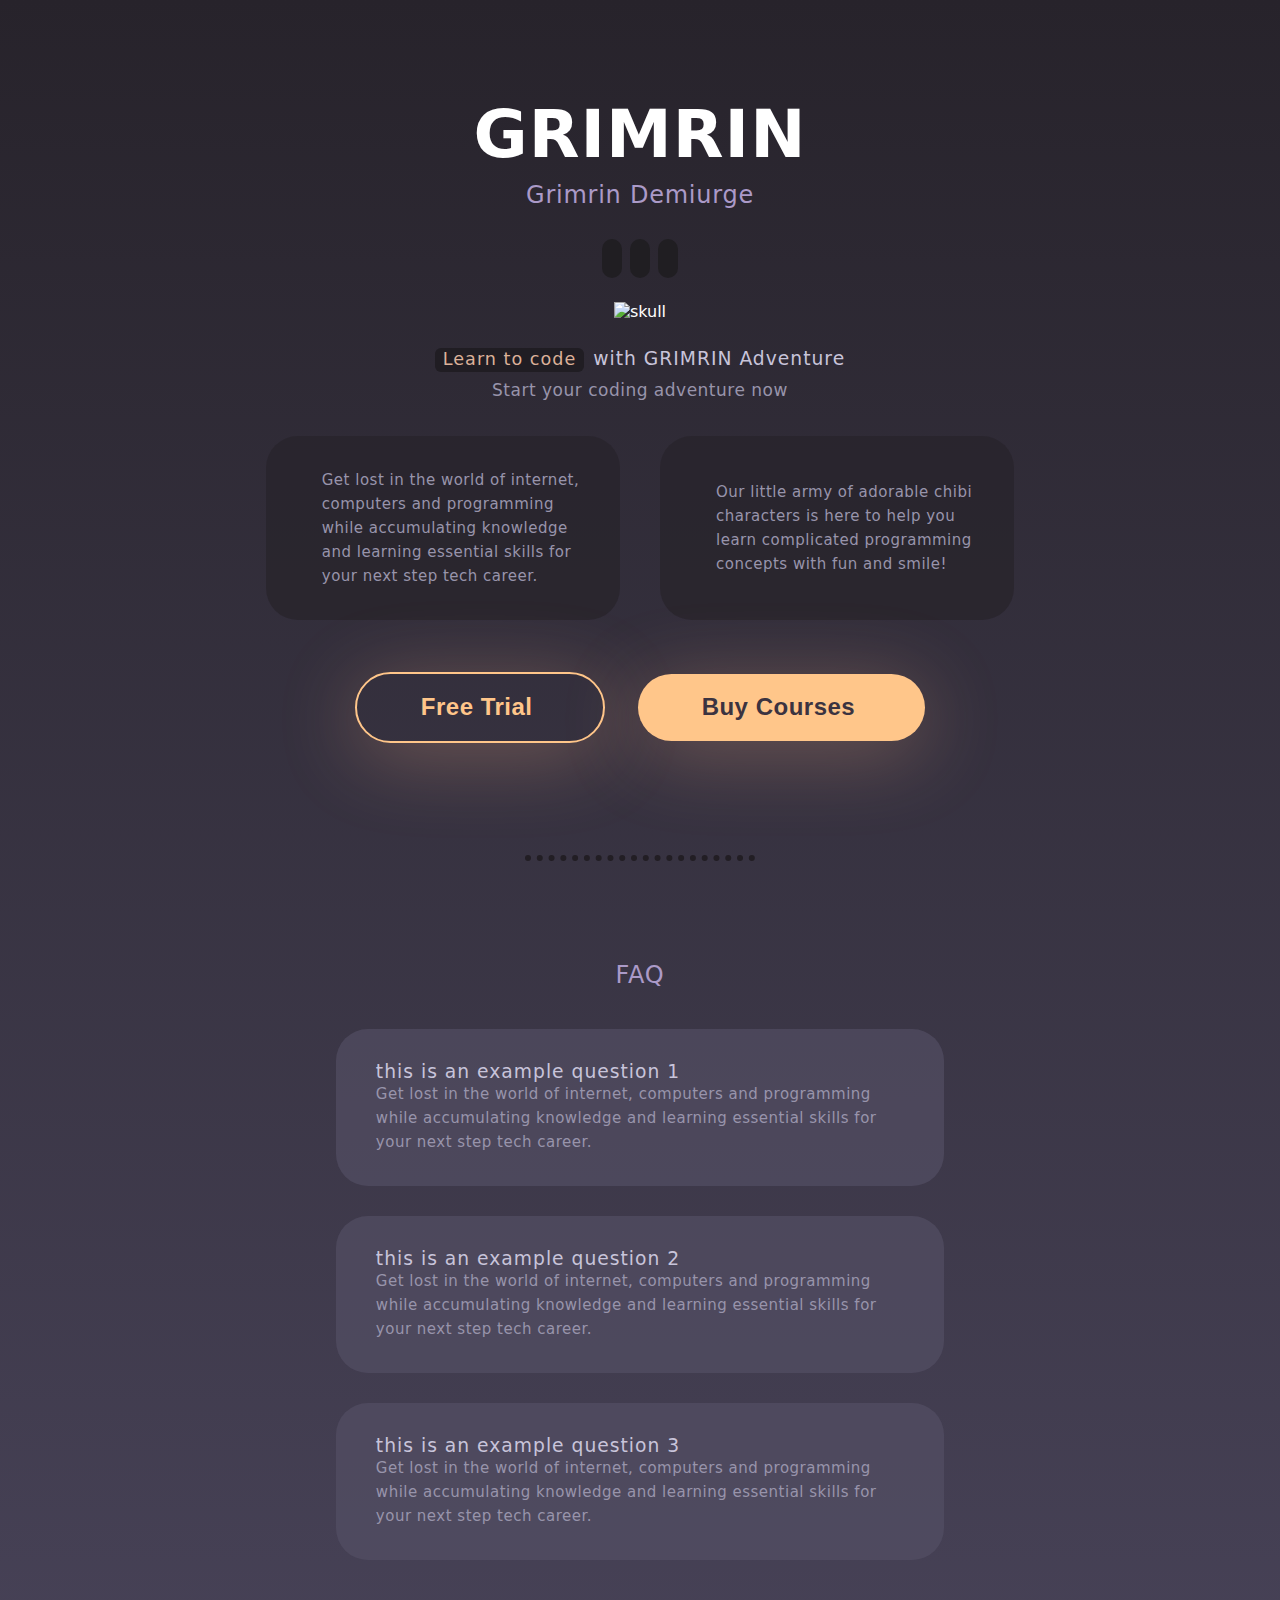
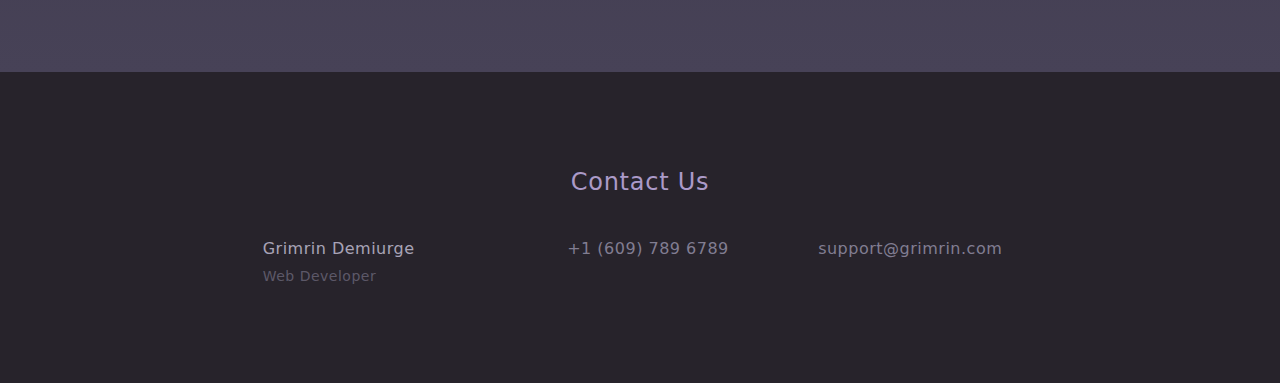
==== index.html @ 37c35542 "update layout and add FAQ and contact us section" ====
<!DOCTYPE html>
<html lang="en">
<head>
    <meta charset="UTF-8">
    <meta http-equiv="X-UA-Compatible" content="IE=edge">
    <meta name="viewport" content="width=device-width, initial-scale=1.0">
    <title>Grimrin</title>
    <link href="https://cdn.jsdelivr.net/npm/bootstrap@5.2.2/dist/css/bootstrap.min.css" rel="stylesheet"
        integrity="sha384-Zenh87qX5JnK2Jl0vWa8Ck2rdkQ2Bzep5IDxbcnCeuOxjzrPF/et3URy9Bv1WTRi" crossorigin="anonymous">
    <link rel="stylesheet" href="style.css">
    <link rel="icon" type="image/png" href="img/skull.png">
    <script src="https://kit.fontawesome.com/81069a3921.js" crossorigin="anonymous"></script>
</head>
<body>

    <div class="main">
        <section id="page-landing">
            <h1>GRIMRIN</h1>
            <h2>Grimrin Demiurge</h2>
            <div class="social-icons">
                <i class="fa-brands fa-patreon"></i>
                <i class="fa-brands fa-twitter"></i>
                <i class="fa-solid fa-envelope"></i>
            </div>
            <img src="https://emojipedia-us.s3.amazonaws.com/source/microsoft-teams/337/skull_1f480.png" class="skull" alt="skull">
            <div class="content">
                <!-- <p>Code with me on GRIMRIN, the first programming wiki for beginners with hand-drawn adorable chibi characters</p> -->
                <h3><span class="learn-to-code">Learn to code</span> with GRIMRIN Adventure</h3>
                <p style="margin-top: 8px; font-size: 17px;">Start your coding adventure now</p>
                <div class="list">
                    <div class="list-item">
                        <i class="fa-solid fa-laptop-code"></i>
                        <p>Get lost in the world of internet, computers and programming while accumulating knowledge and learning essential skills for your next step tech career.</p>
                    </div>
                    <div class="list-item">
                        <i class="fa-solid fa-rocket"></i>
                        <p>Our little army of adorable chibi characters is here to help you learn complicated programming concepts with fun and smile!</p>
                    </div>
                </div>
                <div class="cta-group">
                    <a href="course-catalog.html">
                        <button class="btn-outline">Free Trial <i class="fa-regular fa-circle-right btn-icon"></i></button>
                    </a>
                    <a href="course-catalog.html">
                        <button>Buy Courses <i class="fa-solid fa-cart-shopping btn-icon"></i></button>
                    </a>
                </div>
            </div>
        </section>
        <hr>
        <section id="faq">
            <h2>FAQ</h2>
            <div class="content">
                <div class="list faq">

                    <a class="collapse-handler" data-bs-toggle="collapse" href="#faq1" role="button">
                        <div class="list-item">
                            <div class="list-item-desc">
                                <h3>this is an example question 1</h3>
                                <div class="collapse" id="faq1">
                                    <p>Get lost in the world of internet, computers and programming while accumulating knowledge and learning essential skills for your next step tech career.</p>
                                </div>
                            </div>
                            <div class="list-item-handle">
                                <i class="fa-solid fa-caret-down"></i>
                            </div>
                        </div>
                    </a>

                    <a class="collapse-handler" data-bs-toggle="collapse" href="#faq2" role="button">
                        <div class="list-item">
                            <div class="list-item-desc">
                                <h3>this is an example question 2</h3>
                                <div class="collapse" id="faq2">
                                    <p>Get lost in the world of internet, computers and programming while accumulating knowledge and learning essential skills for your next step tech career.</p>
                                </div>
                            </div>
                            <div class="list-item-handle">
                                <i class="fa-solid fa-caret-down"></i>
                            </div>
                        </div>
                    </a>

                    <a class="collapse-handler" data-bs-toggle="collapse" href="#faq3" role="button">
                        <div class="list-item">
                            <div class="list-item-desc">
                                <h3>this is an example question 3</h3>
                                <div class="collapse" id="faq3">
                                    <p>Get lost in the world of internet, computers and programming while accumulating knowledge and learning essential skills for your next step tech career.</p>
                                </div>
                            </div>
                            <div class="list-item-handle">
                                <i class="fa-solid fa-caret-down"></i>
                            </div>
                        </div>
                    </a>

                    <!-- <div class="list-item">
                        <p>Our little army of adorable chibi characters is here to help you learn complicated programming concepts with fun and smile!</p>
                    </div> -->
                </div>
            </div>
        </section>
    </div>

    <div class="contact-us-wrap">
        <section id="contact-us">
            <h2>Contact Us</h2>
            <div class="content">
                <div class="contact">
                    <div class="contact-detail developer">
                        <p>Grimrin Demiurge</p>
                        <p class="job-title">Web Developer</p>
                    </div>
                    <div class="contact-detail">
                        <div class="contact-detail-data">
                            <i class="fa-solid fa-phone"></i>
                            <p><a href="tel:+16097896789">+1 (609) 789 6789</a></p>
                        </div>
                    </div>
                    <div class="contact-detail">
                        <div class="contact-detail-data">
                            <i class="fa-solid fa-envelope"></i>
                            <p><a href="mailto:support@grimrin.com">support@grimrin.com</a></p>
                        </div>
                    </div>
                </div>
            </div>
        </section>
    </div>

    <!-- // bootstrap 5.2.2 JavaScript Bundle with Popper -->
    <script src="https://cdn.jsdelivr.net/npm/bootstrap@5.2.2/dist/js/bootstrap.bundle.min.js"
        integrity="sha384-OERcA2EqjJCMA+/3y+gxIOqMEjwtxJY7qPCqsdltbNJuaOe923+mo//f6V8Qbsw3"
        crossorigin="anonymous">
    </script>
</body>
</html>
---- style.css ----
*, *::after, *::before {
    box-sizing: border-box;
}

body {
    background-image: linear-gradient(0deg, #474257, #27232b);
    color: white;
    font-family: system-ui, -apple-system, BlinkMacSystemFont, 'Segoe UI', Roboto, Oxygen, Ubuntu, Cantarell, 'Open Sans', 'Helvetica Neue', sans-serif;
    text-align: center;
    margin: 0;
}

.main {
    background-color: #27232b;
    background-image: linear-gradient(0deg, #474257, #27232b);
    padding: 3rem 3rem 7rem;
    padding: 3rem 0 7rem;
}

section {
    padding: 3rem 0;
    width: 88%;
    margin: auto;
}

.content {
    width: 70%;
    margin: auto;
}

.skull {
    width: 140px;
    margin-top: 1.125rem;
    margin-bottom: .5rem;
}

.learn-to-code {
    background-color: #201d23;
    border-radius: 6px;
    color: #dcb199;
    font-size: 1.1rem;
    margin-right: 2px;
    padding: 1px 8px 3px;
}

h1 {
    font-size: 66px;
    font-weight: 800;
    letter-spacing: 1px;
    margin-bottom: .5rem;
    margin-top: 0;
}

h2 {
    color: #ab9ac8;
    font-size: 1.5em;
    font-weight: 400;
    letter-spacing: .75px;
    margin-top: 0;
    margin-bottom: 2.5rem;
}

h3 {
    color: #b8b4cc;
    color: #c8c4da;
    font-weight: 500;
    letter-spacing: 1px;
    margin-bottom: 0px;
    font-size: 1.17em;
    margin-top: 1em;
}

p {
    color: #8b879d;
    color: #9894ab;
    font-size: 15px;
    letter-spacing: .5px;
    line-height: 1.6;
    margin-bottom: 20px;
}

hr {
    height: 0;
    border: none;
    border-top: 6px dotted #2b2730;
    border-top: 6px dotted #232027;
    border-top: 6px dotted #221e24;
    width: 18%;
    margin: 4rem auto;
    margin: 4rem auto 3.25rem;
    opacity: 1;
}

/* 🦄 --------------- General List --------------- */
.list {
    display: flex;
    margin: 2rem 0;
}

.list .list-item {
    display: flex;
    align-items: center;
    background-color: #282733;
    background-color: rgb(40 36 44 / 80%);
    border-radius: 32px;
    margin: 0 1.25rem;
    padding: 2rem;
    text-align: left;
    transition: all .3s ease;
    width: 50%;
}

.list .list-item:hover {
    background-color: #28242c;
    background-color: #27232a;
    background-color: #221e24;
}

.list .list-item:hover p {
    /* color: #a7a4ba; */
}

.list .list-item:hover i {
    color: #9987c3;
    color: #a391cc;
}

.list .list-item p {
    margin: 0;
}

.list i {
    color: #7b6aa2;
    font-size: 38px;
    margin-right: 1.5rem;
    transition: all .3s ease;
    /* margin-bottom: 1rem; */
}

/* 🐱 --------------- Course List --------------- */
.list.course {
    display: block;
    margin-top: 3rem; 
    margin-bottom: 2.5rem;
}

.list.course  .list-item {
    width: 100%;
    margin: 1.5rem 0;
    margin: 0 0 2rem;
}

.list.course  .list-item.top-pick {
    display: block;
}

.list.course  .list-item.top-pick img {
    width: 100%;
    border-radius: 16px;
}

.list.course  .list-item.top-pick h3 {
    margin-bottom: .5rem;
    margin-top: 1.5rem;
}

.list.course .course-listing {
    align-items: flex-start;
}

.course-listing img {
    width: 50%;
    border-radius: 16px;
    margin-right: 1.75rem;
    margin-right: 2rem;
}

.list.course .course-listing  h3 {
    margin-top: 0;
    margin-bottom: .75rem;
}

/* 🦊 --------------- FAQ --------------- */
#faq {
    padding-bottom: 0;
}

#faq .content {
    width: 54%;
}

.list.faq {
    display: block;
    margin-bottom: 0;
}

.list.faq .list-item {
    background-color: rgb(84 80 101 / 50%);
    background-color: rgb(84 80 101 / 65%);
    margin: 0;
    /* margin-bottom: 1.75rem; */
    padding: 2rem 2.5rem;
    /* padding: 1.75rem 2.5rem; */
    width: 100%;
    display: flex;
    justify-content: space-between;
    align-items: flex-start;
    transition: all .4s ease;
}

.list.faq .list-item:hover {
    background-color: rgb(84 80 101 / 80%);
    background-color: rgb(84 80 101 / 65%);
    background-color: rgb(84 80 101 / 100%);

}

.list.faq .list-item:last-child {
    margin-bottom: 0;
}

.list.faq .collapse-handler {
    text-decoration: none;
    margin-bottom: 1.875rem;
    display: block;
}

.list.faq .collapse-handler:last-child {
    margin-bottom: 0;
}

.list-item-desc .collapse.show {
    padding-top: 1rem;
}

.list-item-desc h3 {
    margin-top: 0;
}

.list.faq i {
    color: #9894ab;
    color: #9c99aa;
    font-size: 16px;
    margin-left: 1.5rem;
    margin-right: 0;
}


/* 🐨 --------------- Buttons --------------- */
.cta-group a {
    text-decoration: none;
}
button {
    background-color: #ffc68a;
    border: none;
    border-radius: 50px;
    box-shadow: 0px 12px 80px rgb(255 182 138 / 30%);
    color: #3b3340;
    font-size: 24px;
    font-weight: 800;
    margin: 1.25rem .875rem 0;
    padding: 1.2rem 5.5rem;
    padding: 1.2rem 4rem;
    transition: all .3s ease;

    font-weight: 700;
    line-height: 1.2;
    letter-spacing: .5px;
}

button:hover {
    background-color: #e696ff;
    box-shadow: 0px 36px 100px #884bb6;
    color: #27232b;
}

button:hover .btn-icon {
    /* margin-left: 12px; */
}

button.btn-outline {
    border: 2px solid #ffc68a;
    background: transparent;
    color: #ffc68a;
}

button.btn-outline:hover {
    border: 2px solid #e696ff;
    background: transparent;
    color: #e696ff;
    box-shadow: 0px 36px 100px #884bb6;
}

button.btn-outline:hover .btn-icon {
    color: #e696ff;
}

.btn-icon {
    margin-left: 4px;
    margin-left: 6px;
}


/* 🦁 --------------- Social icons --------------- */
.social-icons {
    margin-top: 2rem;
    margin-bottom: 1rem;
}

.social-icons i {
    background-color: rgb(32, 30, 34); 
    border-radius: 12px;
    color: #797389;
    cursor: pointer;
    font-size: 16px;
    margin: 0 .25rem;
    padding: 10px;
    transition: all .4s ease;
}

.social-icons i:hover {
    background-color: #575068;
    color: #d5cfe2;
}


/* 🐸 --------------- contact-us --------------- */
.contact-us-wrap {
    background-color: #27232b;
    padding: 3rem 0; 
}

#contact-us .content {
    width: 54%;
    width: 70%;
    width: 67%;
    margin: auto;
    /* border: 3px solid #555167; */
    border-radius: 36px;
    /* background-color: #555167; */
    /* background-color: rgba(85, 81, 103, 0.8); */
    /* background-color: rgb(40 36 44 / 40%); */
}

#contact-us .contact {
    display: flex;
    opacity: .8;
}

#contact-us .contact .contact-detail {
    margin: 0 1rem;
    width: 50%;
    display: flex;
    align-items: center;
    align-items: flex-start;
    justify-content: center;
}

#contact-us .contact .contact-detail:first-child {
    margin-left: 0;
}

#contact-us .contact .contact-detail:last-child {
    margin-right: 0;
}

#contact-us .contact .contact-detail i {
    font-size: 18px;
    /* margin-bottom: 8px; */
    /* color: #ffc68a; */
    color: #9894ab;
    margin-right: 1rem;
    transition: all .2s ease;
}

.developer p {
    color: #ffc68a;
    color: #c8c4da;
    font-weight: 500;
}

.contact-detail-data {
    display: flex;
    align-items: center;
}

#contact-us p {
    font-size: 16px;
    margin: 4px 0;
    margin: 0;
    /* color: #9894ab; */
}

.contact-detail-data:hover a, #contact-us .contact .contact-detail .contact-detail-data:hover i {
    color: #ffc68a;
}

.contact-detail-data a {
    color: #ffc68a;
    /* color: #8b879d; */
    color: #9894ab;
    text-decoration: none;
    transition: all .2s ease;
}
.contact-detail-data a:hover {
    /* color: #e696ff; */
    /* color: #ffc68a; */
}

.contact-detail-data a:hover i {
    /* color: #ffc68a; */
}

#contact-us .contact  .contact-detail.developer {
    flex-direction: column;
    align-items: flex-start;
}

#contact-us p.job-title {
    color: #9894ab;
    opacity: .6;
    font-size: 14px;
    margin-top: 3px;
}



.course-catalog {
    padding: 5.5rem 3rem 6rem;
    padding: 5.5rem 0 6rem;
}

.course-catalog .content {
    width: 60%;
    /* width: 56%; */
}
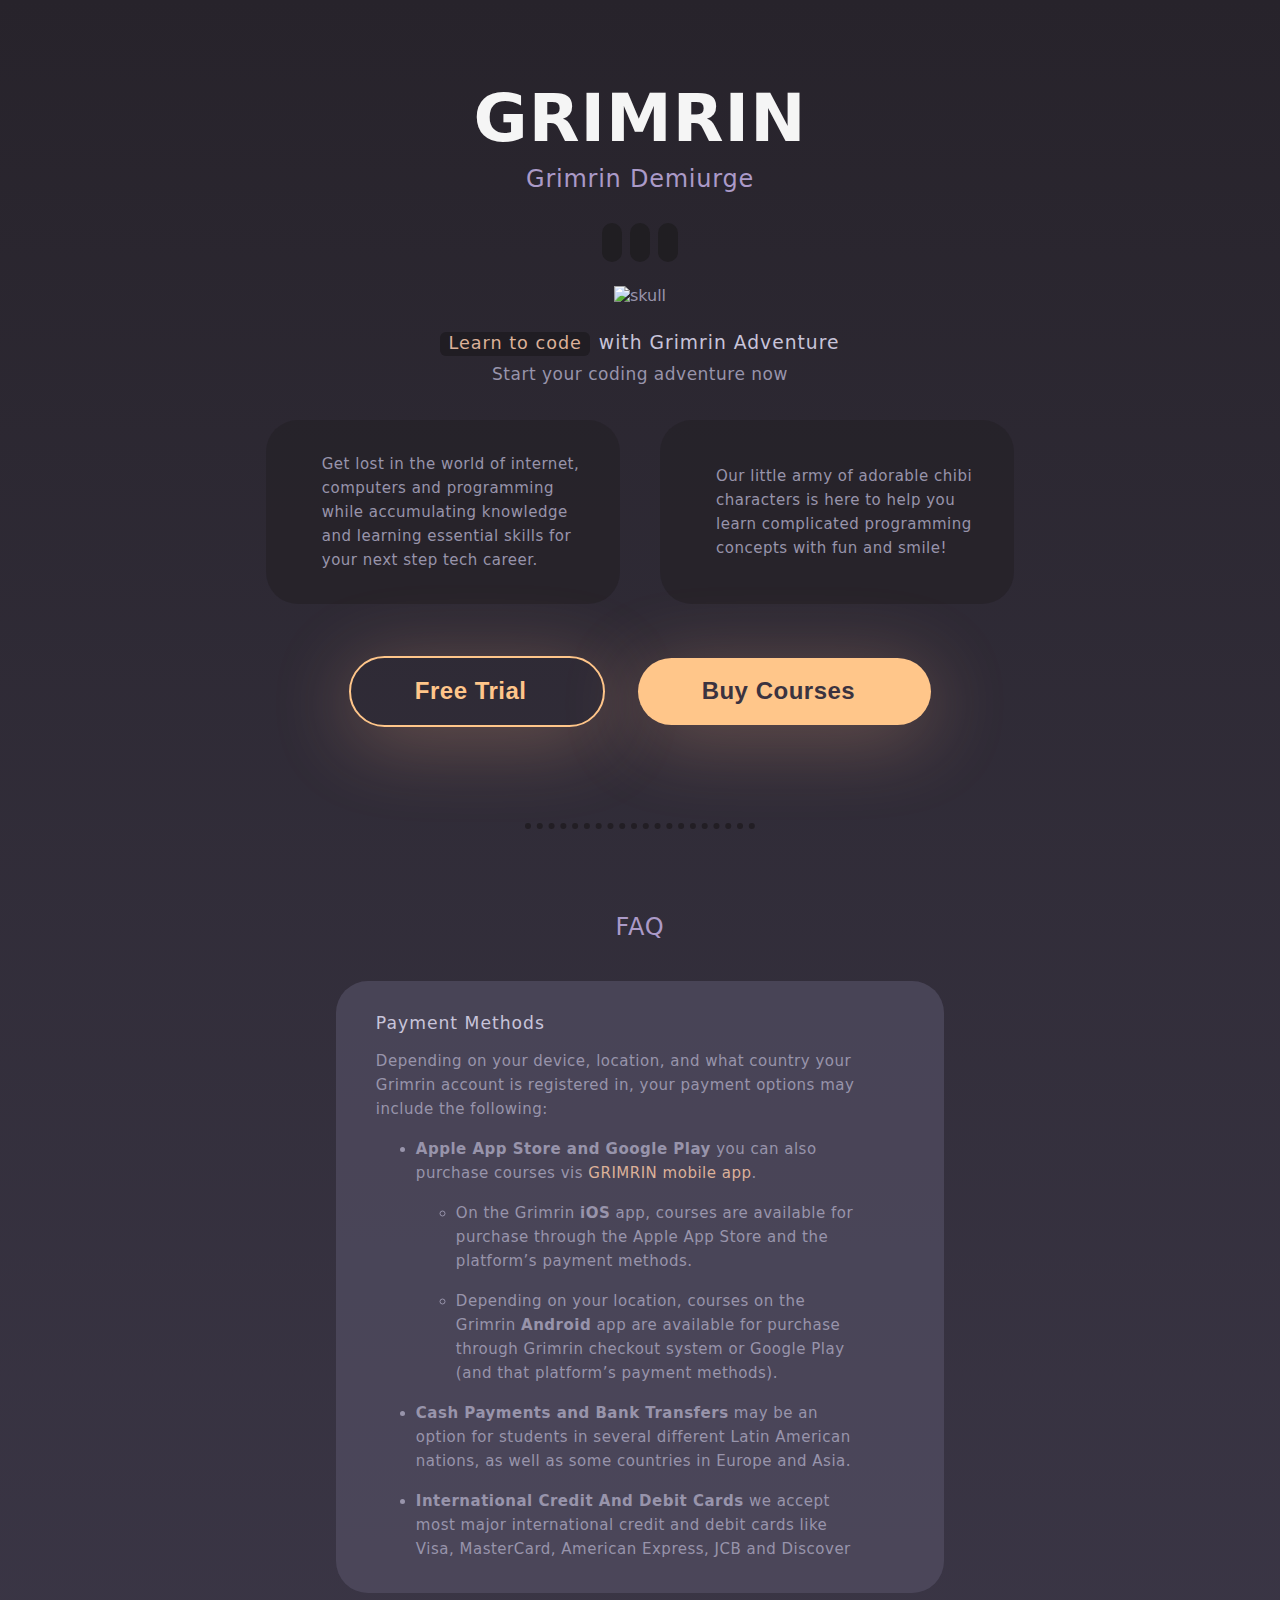
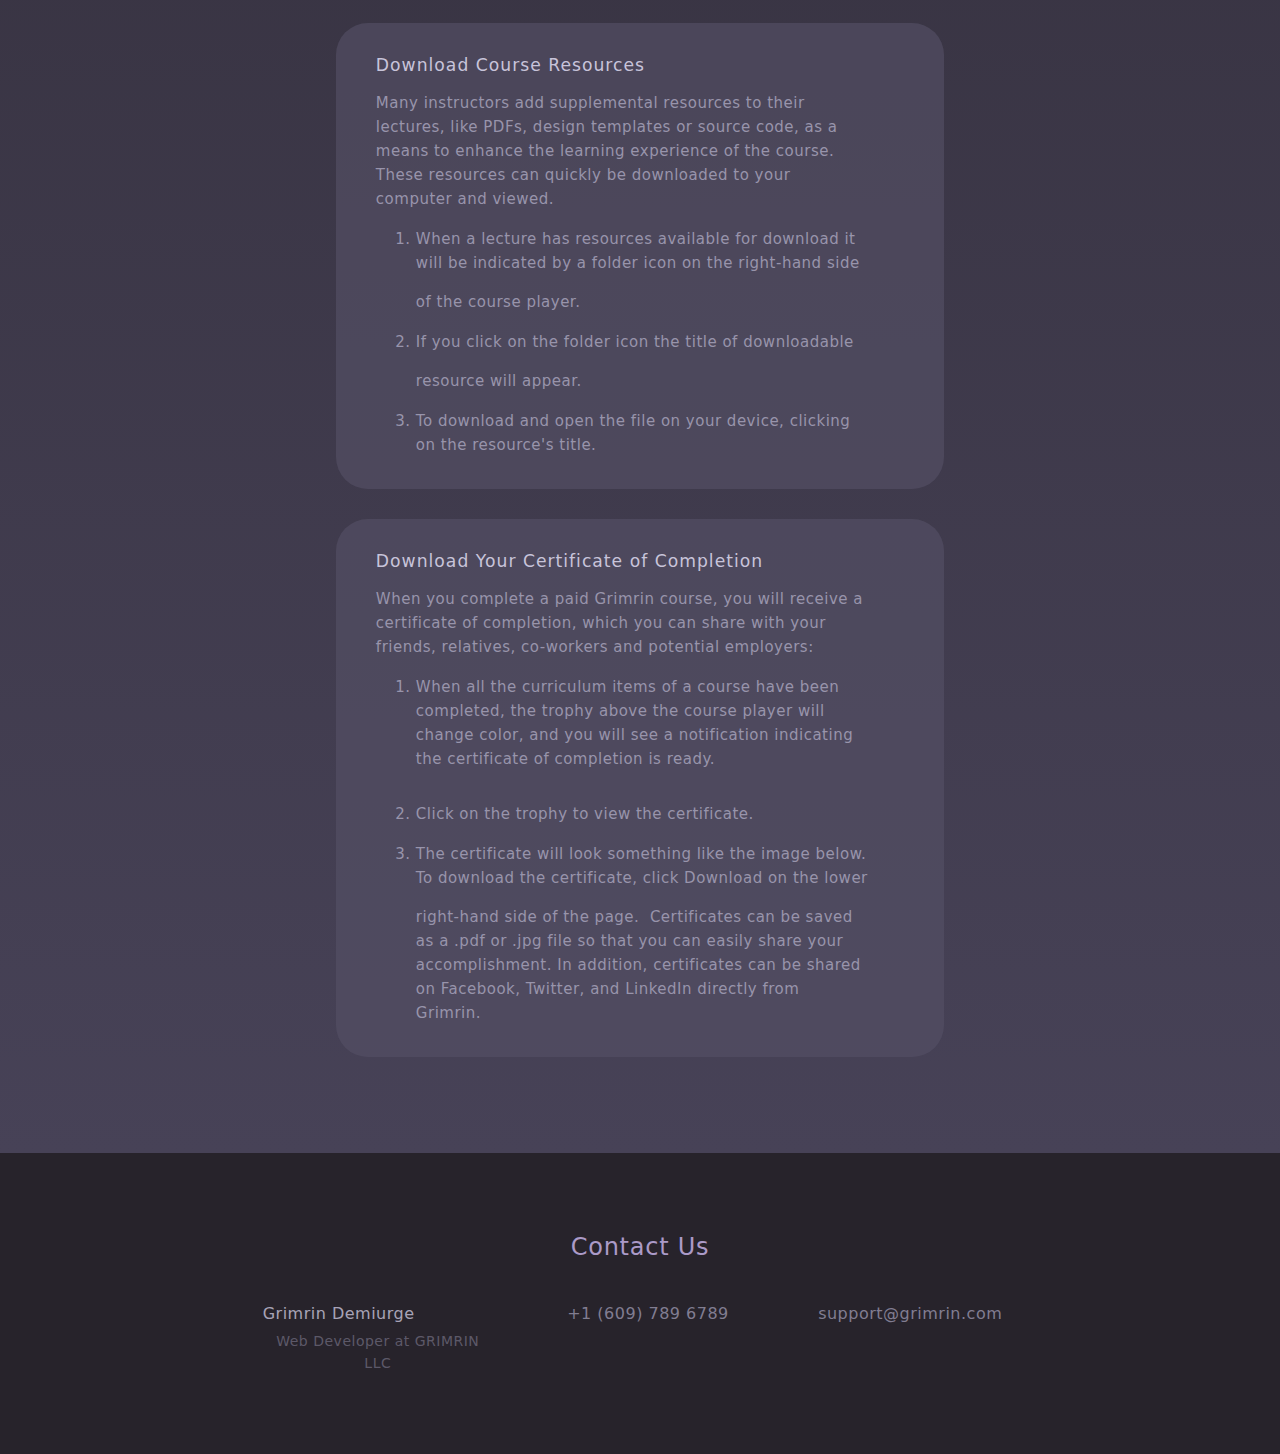
==== commit 201d4457: "add course catalog button styles to style.css" ====
--- a/index.html
+++ b/index.html
@@ -4,7 +4,7 @@
     <meta charset="UTF-8">
     <meta http-equiv="X-UA-Compatible" content="IE=edge">
     <meta name="viewport" content="width=device-width, initial-scale=1.0">
-    <title>Grimrin</title>
+    <title>Grimrin Adventure</title>
     <link href="https://cdn.jsdelivr.net/npm/bootstrap@5.2.2/dist/css/bootstrap.min.css" rel="stylesheet"
         integrity="sha384-Zenh87qX5JnK2Jl0vWa8Ck2rdkQ2Bzep5IDxbcnCeuOxjzrPF/et3URy9Bv1WTRi" crossorigin="anonymous">
     <link rel="stylesheet" href="style.css">
@@ -18,31 +18,31 @@
             <h1>GRIMRIN</h1>
             <h2>Grimrin Demiurge</h2>
             <div class="social-icons">
-                <i class="fa-brands fa-patreon"></i>
-                <i class="fa-brands fa-twitter"></i>
-                <i class="fa-solid fa-envelope"></i>
+                <a href="https://patreon.com/grimrin" target="_blank" rel="noopener noreferrer"><i class="fa-brands fa-patreon"></i></a>
+                <a href="https://twitter.com/grimrindemiurge" target="_blank" rel="noopener noreferrer"><i class="fa-brands fa-twitter"></i></a>
+                <a href="mailto:grimrindemiurge@gmail.com"><i class="fa-solid fa-envelope"></i></a>
             </div>
             <img src="https://emojipedia-us.s3.amazonaws.com/source/microsoft-teams/337/skull_1f480.png" class="skull" alt="skull">
             <div class="content">
                 <!-- <p>Code with me on GRIMRIN, the first programming wiki for beginners with hand-drawn adorable chibi characters</p> -->
-                <h3><span class="learn-to-code">Learn to code</span> with GRIMRIN Adventure</h3>
+                <h3><span class="learn-to-code">Learn to code</span> with Grimrin Adventure</h3>
                 <p style="margin-top: 8px; font-size: 17px;">Start your coding adventure now</p>
                 <div class="list">
                     <div class="list-item">
-                        <i class="fa-solid fa-laptop-code"></i>
+                        <i class="fa-solid fa-laptop-code list-item-icon"></i>
                         <p>Get lost in the world of internet, computers and programming while accumulating knowledge and learning essential skills for your next step tech career.</p>
                     </div>
                     <div class="list-item">
-                        <i class="fa-solid fa-rocket"></i>
+                        <i class="fa-solid fa-rocket list-item-icon"></i>
                         <p>Our little army of adorable chibi characters is here to help you learn complicated programming concepts with fun and smile!</p>
                     </div>
                 </div>
                 <div class="cta-group">
                     <a href="course-catalog.html">
-                        <button class="btn-outline">Free Trial <i class="fa-regular fa-circle-right btn-icon"></i></button>
+                        <button class="main-btn btn-outline">Free Trial<i class="fa-regular fa-circle-right btn-icon"></i></button>
                     </a>
                     <a href="course-catalog.html">
-                        <button>Buy Courses <i class="fa-solid fa-cart-shopping btn-icon"></i></button>
+                        <button class="main-btn">Buy Courses<i class="fa-solid fa-cart-shopping btn-icon"></i></button>
                     </a>
                 </div>
             </div>
@@ -53,47 +53,81 @@
             <div class="content">
                 <div class="list faq">
 
-                    <a class="collapse-handler" data-bs-toggle="collapse" href="#faq1" role="button">
-                        <div class="list-item">
-                            <div class="list-item-desc">
-                                <h3>this is an example question 1</h3>
-                                <div class="collapse" id="faq1">
-                                    <p>Get lost in the world of internet, computers and programming while accumulating knowledge and learning essential skills for your next step tech career.</p>
-                                </div>
+                    <div class="list-item">
+                        <div class="list-item-desc">
+                            <h3>Payment Methods</h3>
+                            <div class="collapse" id="faq1">
+                                <p>Depending on your device, location, and what country your Grimrin account is registered in, your payment options may include the following:</p>
+                                <ul>
+                                    <li>
+                                        <p><b>Apple App Store and Google Play</b> you can also purchase courses vis <a href="">GRIMRIN mobile app</a>.</p>
+                                        <ul>
+                                            <li>On the Grimrin <b>iOS</b> app, courses are available for purchase through the Apple App Store and the platform’s payment methods.</li>
+                                            <li>Depending on your location, courses on the Grimrin <b>Android</b> app are available for purchase through Grimrin checkout system or Google Play (and that platform’s payment methods).</li>
+                                        </ul>
+                                    </li>
+                                    <li>
+                                        <p><b>Cash Payments and Bank Transfers</b> may be an option for students in several different Latin American nations, as well as some countries in Europe and Asia.</p>
+                                    </li>
+                                    <li>
+                                        <p><b>International Credit And Debit Cards</b> we accept most major international credit and debit cards like Visa, MasterCard, American Express, JCB and Discover</p>
+                                    </li>
+                                </ul>
                             </div>
+                        </div>
+                        <a class="collapse-handler" data-bs-toggle="collapse" href="#faq1" role="button">
                             <div class="list-item-handle">
                                 <i class="fa-solid fa-caret-down"></i>
                             </div>
+                        </a>
+                    </div>
+
+                    <div class="list-item">
+                        <div class="list-item-desc">
+                            <h3>Download Course Resources</h3>
+                            <div class="collapse" id="faq2">
+                                <p>Many instructors add supplemental resources to their lectures, like PDFs, design templates or source code, as a means to enhance the learning experience of the course. These resources can quickly be downloaded to your computer and viewed.</p>
+                                <ol>
+                                    <li>When a lecture has resources available for download it will be indicated by a folder icon on the right-hand side of the course player.
+                                        <img src="https://support.udemy.com/hc/article_attachments/4404283253655/resources_folder.jpg" alt="">
+                                    </li>
+                                    <li>If you click on the folder icon the title of downloadable resource will appear.
+                                        <img src="https://support.udemy.com/hc/article_attachments/4404292111767/resources.jpg" alt="">
+                                    </li>
+                                    <li>To download and open the file on your device, clicking on the resource's title.</li>
+                                </ol>
+                            </div>
                         </div>
-                    </a>
-
-                    <a class="collapse-handler" data-bs-toggle="collapse" href="#faq2" role="button">
-                        <div class="list-item">
-                            <div class="list-item-desc">
-                                <h3>this is an example question 2</h3>
-                                <div class="collapse" id="faq2">
-                                    <p>Get lost in the world of internet, computers and programming while accumulating knowledge and learning essential skills for your next step tech career.</p>
-                                </div>
-                            </div>
+                        <a class="collapse-handler" data-bs-toggle="collapse" href="#faq2" role="button">
                             <div class="list-item-handle">
                                 <i class="fa-solid fa-caret-down"></i>
                             </div>
+                        </a>
+                    </div>
+
+                    <div class="list-item">
+                        <div class="list-item-desc">
+                            <h3>Download Your Certificate of Completion</h3>
+                            <div class="collapse" id="faq3">
+                                <p>When you complete a paid Grimrin course, you will receive a certificate of completion, which you can share with your friends, relatives, co-workers and potential employers:</p>
+                                <ol>
+                                    <li>When all the curriculum items of a course have been completed, the trophy above the course player will change color, and you will see a notification indicating the certificate of completion is ready.</li>
+                                    <li>Click on the trophy to view the certificate.
+                                        <img src="https://support.udemy.com/hc/article_attachments/4404292309399/click_on_trophy.jpg" alt="">
+                                    </li>
+                                    <li>The certificate will look something like the image below. To download the certificate, click Download on the lower right-hand side of the page.
+                                        <img src="https://support.udemy.com/hc/article_attachments/8045339951255/certificate.jpg" alt="">
+                                        Certificates can be saved as a .pdf or .jpg file so that you can easily share your accomplishment. In addition, certificates can be shared on Facebook, Twitter, and LinkedIn directly from Grimrin.
+                                    </li>
+                                </ol>
+                            </div>
                         </div>
-                    </a>
-
-                    <a class="collapse-handler" data-bs-toggle="collapse" href="#faq3" role="button">
-                        <div class="list-item">
-                            <div class="list-item-desc">
-                                <h3>this is an example question 3</h3>
-                                <div class="collapse" id="faq3">
-                                    <p>Get lost in the world of internet, computers and programming while accumulating knowledge and learning essential skills for your next step tech career.</p>
-                                </div>
-                            </div>
+                        <a class="collapse-handler" data-bs-toggle="collapse" href="#faq3" role="button">
                             <div class="list-item-handle">
                                 <i class="fa-solid fa-caret-down"></i>
                             </div>
-                        </div>
-                    </a>
+                        </a>
+                    </div>
 
                     <!-- <div class="list-item">
                         <p>Our little army of adorable chibi characters is here to help you learn complicated programming concepts with fun and smile!</p>
@@ -110,7 +144,7 @@
                 <div class="contact">
                     <div class="contact-detail developer">
                         <p>Grimrin Demiurge</p>
-                        <p class="job-title">Web Developer</p>
+                        <p class="job-title">Web Developer at GRIMRIN LLC</p>
                     </div>
                     <div class="contact-detail">
                         <div class="contact-detail-data">
--- a/style.css
+++ b/style.css
@@ -4,7 +4,7 @@
 
 body {
     background-image: linear-gradient(0deg, #474257, #27232b);
-    color: white;
+    color: #9894ab;
     font-family: system-ui, -apple-system, BlinkMacSystemFont, 'Segoe UI', Roboto, Oxygen, Ubuntu, Cantarell, 'Open Sans', 'Helvetica Neue', sans-serif;
     text-align: center;
     margin: 0;
@@ -13,14 +13,13 @@
 .main {
     background-color: #27232b;
     background-image: linear-gradient(0deg, #474257, #27232b);
-    padding: 3rem 3rem 7rem;
-    padding: 3rem 0 7rem;
+    padding: 3rem 0 6rem;
 }
 
 section {
-    padding: 3rem 0;
+    margin: auto;
+    padding: 2rem 0;
     width: 88%;
-    margin: auto;
 }
 
 .content {
@@ -44,6 +43,7 @@
 }
 
 h1 {
+    color: #f5f5f5;
     font-size: 66px;
     font-weight: 800;
     letter-spacing: 1px;
@@ -56,22 +56,20 @@
     font-size: 1.5em;
     font-weight: 400;
     letter-spacing: .75px;
+    margin-bottom: 2.5rem;
     margin-top: 0;
-    margin-bottom: 2.5rem;
 }
 
 h3 {
-    color: #b8b4cc;
     color: #c8c4da;
+    font-size: 1.17em;
     font-weight: 500;
     letter-spacing: 1px;
     margin-bottom: 0px;
-    font-size: 1.17em;
     margin-top: 1em;
 }
 
 p {
-    color: #8b879d;
     color: #9894ab;
     font-size: 15px;
     letter-spacing: .5px;
@@ -82,11 +80,8 @@
 hr {
     height: 0;
     border: none;
-    border-top: 6px dotted #2b2730;
-    border-top: 6px dotted #232027;
     border-top: 6px dotted #221e24;
     width: 18%;
-    margin: 4rem auto;
     margin: 4rem auto 3.25rem;
     opacity: 1;
 }
@@ -100,8 +95,8 @@
 .list .list-item {
     display: flex;
     align-items: center;
-    background-color: #282733;
     background-color: rgb(40 36 44 / 80%);
+    background-color: rgba(37, 34, 40, 0.8);
     border-radius: 32px;
     margin: 0 1.25rem;
     padding: 2rem;
@@ -111,17 +106,10 @@
 }
 
 .list .list-item:hover {
-    background-color: #28242c;
-    background-color: #27232a;
-    background-color: #221e24;
-}
-
-.list .list-item:hover p {
-    /* color: #a7a4ba; */
-}
-
-.list .list-item:hover i {
-    color: #9987c3;
+    /* background-color: #221e24; */
+}
+
+.list .list-item:hover .list-item-icon  {
     color: #a391cc;
 }
 
@@ -129,15 +117,22 @@
     margin: 0;
 }
 
-.list i {
+.list .list-item-icon {
     color: #7b6aa2;
     font-size: 38px;
     margin-right: 1.5rem;
     transition: all .3s ease;
-    /* margin-bottom: 1rem; */
-}
-
-/* 🐱 --------------- Course List --------------- */
+}
+
+/* 🌈🐱 **-------------@ Course Catalog @-------------** */
+.course-catalog {
+    padding: 5.5rem 0 6rem;
+}
+
+.course-catalog .content {
+    width: 60%;
+}
+
 .list.course {
     display: block;
     margin-top: 3rem; 
@@ -146,17 +141,18 @@
 
 .list.course  .list-item {
     width: 100%;
-    margin: 1.5rem 0;
     margin: 0 0 2rem;
 }
 
 .list.course  .list-item.top-pick {
     display: block;
+    margin: 0 0 3.5rem;
+    background-color: #1c1a1f;
 }
 
 .list.course  .list-item.top-pick img {
     width: 100%;
-    border-radius: 16px;
+    border-radius: 18px;
 }
 
 .list.course  .list-item.top-pick h3 {
@@ -166,12 +162,12 @@
 
 .list.course .course-listing {
     align-items: flex-start;
+    background-color: rgba(37, 34, 40, 0.7);
 }
 
 .course-listing img {
     width: 50%;
     border-radius: 16px;
-    margin-right: 1.75rem;
     margin-right: 2rem;
 }
 
@@ -180,7 +176,8 @@
     margin-bottom: .75rem;
 }
 
-/* 🦊 --------------- FAQ --------------- */
+
+/* 🌈🦊 **-------------@ FAQ @-------------** */
 #faq {
     padding-bottom: 0;
 }
@@ -194,25 +191,23 @@
     margin-bottom: 0;
 }
 
+.list.faq li {
+    color: #9894ab;
+    font-size: 15px;
+    letter-spacing: .5px;
+    line-height: 1.6;
+    margin-bottom: 1rem;
+}
+
 .list.faq .list-item {
-    background-color: rgb(84 80 101 / 50%);
+    display: flex;
+    align-items: flex-start;
+    justify-content: space-between;
     background-color: rgb(84 80 101 / 65%);
-    margin: 0;
-    /* margin-bottom: 1.75rem; */
-    padding: 2rem 2.5rem;
-    /* padding: 1.75rem 2.5rem; */
+    margin: 0 0 1.875rem;
+    padding: 2rem 2.5rem 1rem;
+    transition: all .4s ease;
     width: 100%;
-    display: flex;
-    justify-content: space-between;
-    align-items: flex-start;
-    transition: all .4s ease;
-}
-
-.list.faq .list-item:hover {
-    background-color: rgb(84 80 101 / 80%);
-    background-color: rgb(84 80 101 / 65%);
-    background-color: rgb(84 80 101 / 100%);
-
 }
 
 .list.faq .list-item:last-child {
@@ -223,85 +218,140 @@
     text-decoration: none;
     margin-bottom: 1.875rem;
     display: block;
+    color: #9894ab;
 }
 
 .list.faq .collapse-handler:last-child {
     margin-bottom: 0;
 }
 
-.list-item-desc .collapse.show {
-    padding-top: 1rem;
+.list.faq .list-item-desc a {
+    color: #dcb199;
+    text-decoration: none;
+}
+
+.list.faq .list-item-desc a:hover {
+    color: #ffc68a;
+}
+
+.list.faq .list-item-desc p {
+    margin-bottom: 1rem;
+}
+
+.list.faq .list-item-desc h3 {
+    padding-bottom: 1rem;
 }
 
 .list-item-desc h3 {
     margin-top: 0;
+    font-size: 1.075em;
+}
+
+.list-item-desc img {
+    width: 100%;
+    margin: 1rem 0;
+    border-radius: 14px;
+}
+
+.list-item-handle {
+    width: 36px;
+    height: 36px;
+    display: flex;
+    align-items: flex-start;
+    justify-content: center;
 }
 
 .list.faq i {
-    color: #9894ab;
     color: #9c99aa;
     font-size: 16px;
-    margin-left: 1.5rem;
     margin-right: 0;
 }
 
-
-/* 🐨 --------------- Buttons --------------- */
+.list.faq .list-item:hover i, .list.faq i:hover {
+    color: #c8c4da;
+}
+
+
+/* 🌈🐨 **-------------@ Buttons @-------------** */
 .cta-group a {
     text-decoration: none;
 }
-button {
+
+.main-btn {
     background-color: #ffc68a;
     border: none;
     border-radius: 50px;
     box-shadow: 0px 12px 80px rgb(255 182 138 / 30%);
     color: #3b3340;
     font-size: 24px;
-    font-weight: 800;
+    font-weight: 700;
+    letter-spacing: .5px;
+    line-height: 1.2;
     margin: 1.25rem .875rem 0;
-    padding: 1.2rem 5.5rem;
     padding: 1.2rem 4rem;
     transition: all .3s ease;
-
-    font-weight: 700;
-    line-height: 1.2;
-    letter-spacing: .5px;
-}
-
-button:hover {
+}
+
+.main-btn:hover {
     background-color: #e696ff;
     box-shadow: 0px 36px 100px #884bb6;
     color: #27232b;
 }
 
-button:hover .btn-icon {
-    /* margin-left: 12px; */
-}
-
-button.btn-outline {
+.main-btn.btn-outline {
+    background: transparent;
     border: 2px solid #ffc68a;
+    color: #ffc68a;
+}
+
+.main-btn.btn-outline:hover {
     background: transparent;
-    color: #ffc68a;
-}
-
-button.btn-outline:hover {
     border: 2px solid #e696ff;
-    background: transparent;
+    box-shadow: 0px 36px 100px #884bb6;
     color: #e696ff;
-    box-shadow: 0px 36px 100px #884bb6;
-}
-
-button.btn-outline:hover .btn-icon {
+}
+
+.main-btn.btn-outline:hover .btn-icon {
     color: #e696ff;
 }
 
 .btn-icon {
-    margin-left: 4px;
-    margin-left: 6px;
-}
-
-
-/* 🦁 --------------- Social icons --------------- */
+    margin-left: 12px;
+}
+
+/* ----- course buttons ----- */
+.course-button {
+    background-color: #ffc68a;
+    color: #3b3340;
+    border: none;
+    border-radius: 50px;
+    font-size: 16px;
+    font-weight: 700;
+    letter-spacing: .5px;
+    margin: 1.5rem 0 0;
+    padding: 1rem 2rem;
+    transition: all .3s ease;
+}
+
+.course-button:hover {
+    background-color: #e696ff;
+    box-shadow: 0px 4px 40px #884bb6;
+    color: #27232b;
+}
+
+.course-button:hover .btn-icon {
+    color: #27232b;
+}
+
+.course-button i {
+    color: #3b3341;
+    font-size: 16px;
+    margin-right: 0;
+    margin-left: 0;
+}
+
+
+/* 🌈🐬 **-------------@ Social icons @-------------** */
 .social-icons {
     margin-top: 2rem;
     margin-bottom: 1rem;
@@ -324,22 +374,16 @@
 }
 
 
-/* 🐸 --------------- contact-us --------------- */
+/* 🌈🐸 **-------------@ Contact Us @-------------** */
 .contact-us-wrap {
     background-color: #27232b;
     padding: 3rem 0; 
 }
 
 #contact-us .content {
-    width: 54%;
-    width: 70%;
     width: 67%;
     margin: auto;
-    /* border: 3px solid #555167; */
     border-radius: 36px;
-    /* background-color: #555167; */
-    /* background-color: rgba(85, 81, 103, 0.8); */
-    /* background-color: rgb(40 36 44 / 40%); */
 }
 
 #contact-us .contact {
@@ -351,7 +395,6 @@
     margin: 0 1rem;
     width: 50%;
     display: flex;
-    align-items: center;
     align-items: flex-start;
     justify-content: center;
 }
@@ -366,15 +409,12 @@
 
 #contact-us .contact .contact-detail i {
     font-size: 18px;
-    /* margin-bottom: 8px; */
-    /* color: #ffc68a; */
     color: #9894ab;
     margin-right: 1rem;
     transition: all .2s ease;
 }
 
 .developer p {
-    color: #ffc68a;
     color: #c8c4da;
     font-weight: 500;
 }
@@ -386,9 +426,7 @@
 
 #contact-us p {
     font-size: 16px;
-    margin: 4px 0;
     margin: 0;
-    /* color: #9894ab; */
 }
 
 .contact-detail-data:hover a, #contact-us .contact .contact-detail .contact-detail-data:hover i {
@@ -396,19 +434,9 @@
 }
 
 .contact-detail-data a {
-    color: #ffc68a;
-    /* color: #8b879d; */
     color: #9894ab;
     text-decoration: none;
     transition: all .2s ease;
-}
-.contact-detail-data a:hover {
-    /* color: #e696ff; */
-    /* color: #ffc68a; */
-}
-
-.contact-detail-data a:hover i {
-    /* color: #ffc68a; */
 }
 
 #contact-us .contact  .contact-detail.developer {
@@ -424,13 +452,4 @@
 }
 
 
-
-.course-catalog {
-    padding: 5.5rem 3rem 6rem;
-    padding: 5.5rem 0 6rem;
-}
-
-.course-catalog .content {
-    width: 60%;
-    /* width: 56%; */
-}+/* 🌈🐸 **-------------@ Course Catalog @-------------** */
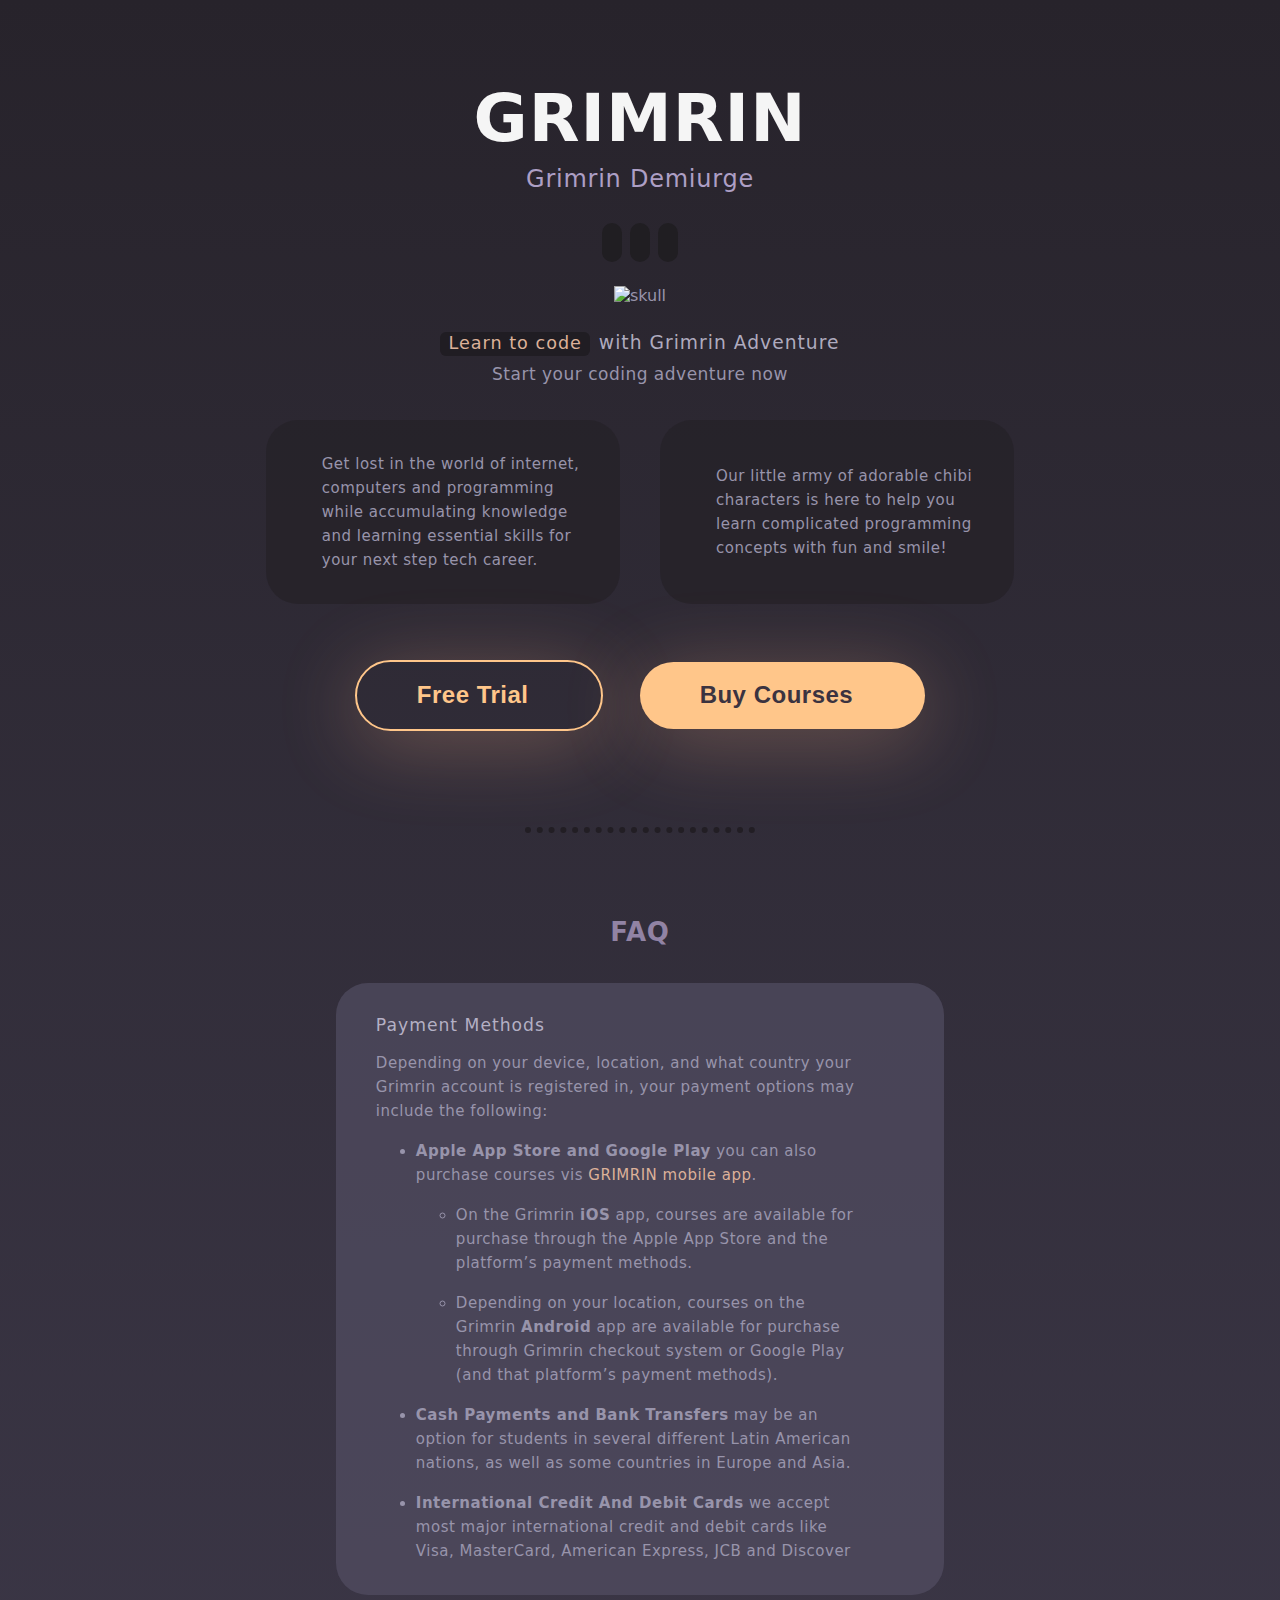
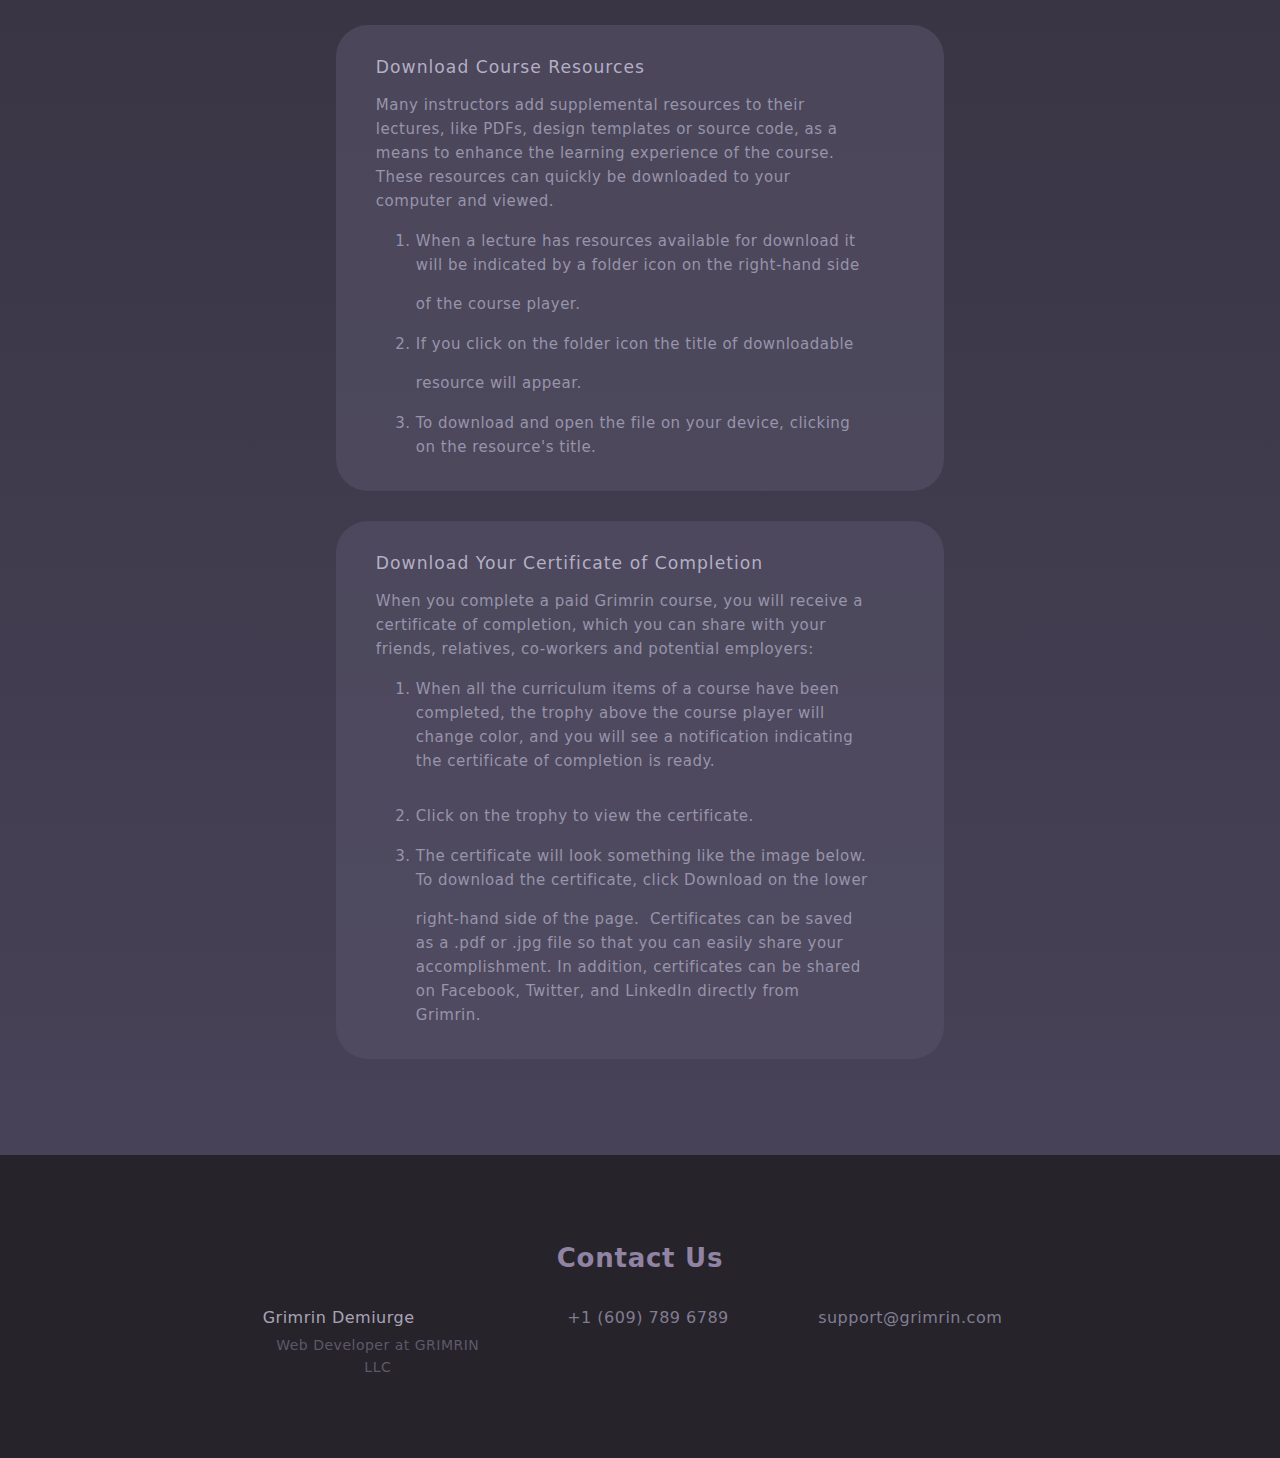
==== commit 7e375e65: "update styles" ====
--- a/index.html
+++ b/index.html
@@ -49,7 +49,7 @@
         </section>
         <hr>
         <section id="faq">
-            <h2>FAQ</h2>
+            <h2 class="section-title">FAQ</h2>
             <div class="content">
                 <div class="list faq">
 
@@ -139,7 +139,7 @@
 
     <div class="contact-us-wrap">
         <section id="contact-us">
-            <h2>Contact Us</h2>
+            <h2 class="section-title">Contact Us</h2>
             <div class="content">
                 <div class="contact">
                     <div class="contact-detail developer">
--- a/style.css
+++ b/style.css
@@ -52,7 +52,7 @@
 }
 
 h2 {
-    color: #ab9ac8;
+    color: #ad9fc5;
     font-size: 1.5em;
     font-weight: 400;
     letter-spacing: .75px;
@@ -60,8 +60,21 @@
     margin-top: 0;
 }
 
+.section-title {
+    color: #9183a4;
+    font-size: 1.625em;
+    font-weight: 700;
+    letter-spacing: .75px;
+    margin-bottom: 2.25rem;
+    margin-top: 0;
+}
+
+#contact-us .section-title {
+    margin-bottom: 2rem;
+}
+
 h3 {
-    color: #c8c4da;
+    color: rgb(200 196 218 / 85%);
     font-size: 1.17em;
     font-weight: 500;
     letter-spacing: 1px;
@@ -106,7 +119,7 @@
 }
 
 .list .list-item:hover {
-    /* background-color: #221e24; */
+    background-color: #221e24;
 }
 
 .list .list-item:hover .list-item-icon  {
@@ -147,7 +160,7 @@
 .list.course  .list-item.top-pick {
     display: block;
     margin: 0 0 3.5rem;
-    background-color: #1c1a1f;
+    background-color: #1c191f;
 }
 
 .list.course  .list-item.top-pick img {
@@ -162,7 +175,7 @@
 
 .list.course .course-listing {
     align-items: flex-start;
-    background-color: rgba(37, 34, 40, 0.7);
+    background-color: rgba(29, 26, 33, 0.6);
 }
 
 .course-listing img {
@@ -204,6 +217,7 @@
     align-items: flex-start;
     justify-content: space-between;
     background-color: rgb(84 80 101 / 65%);
+    /* box-shadow: 0 10px 30px rgb(39 35 43 / 20%); */
     margin: 0 0 1.875rem;
     padding: 2rem 2.5rem 1rem;
     transition: all .4s ease;
@@ -289,6 +303,8 @@
     line-height: 1.2;
     margin: 1.25rem .875rem 0;
     padding: 1.2rem 4rem;
+    margin: 1.5rem 1rem 0;
+    padding: 1.2rem 3.75rem;
     transition: all .3s ease;
 }
 
@@ -377,7 +393,7 @@
 /* 🌈🐸 **-------------@ Contact Us @-------------** */
 .contact-us-wrap {
     background-color: #27232b;
-    padding: 3rem 0; 
+    padding: 3.5rem 0 3rem;
 }
 
 #contact-us .content {
